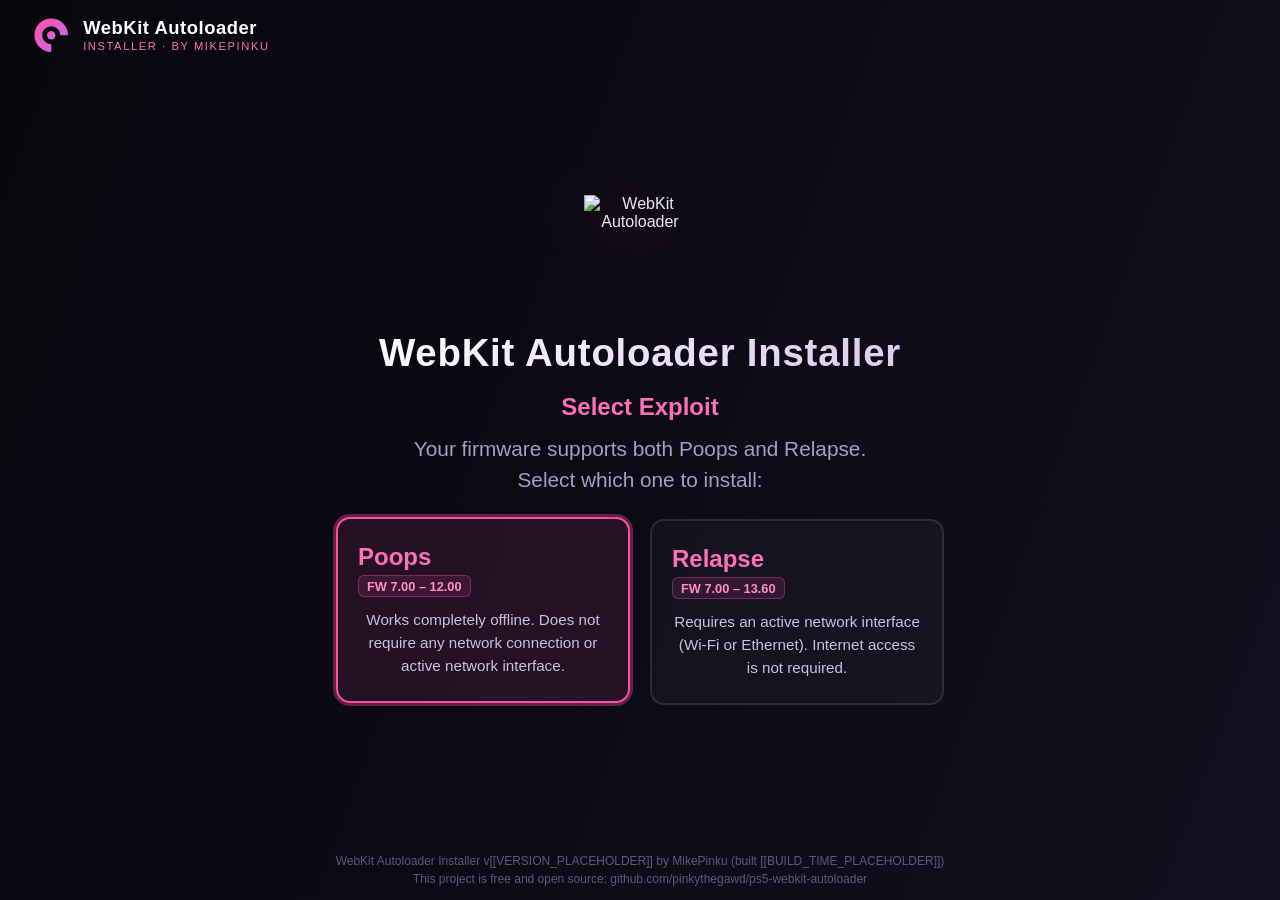
==== frontend/installer-page/index.html @ dd858a6c "WebKit Autoloader v0.7.0 by MikePinku Fork of itsPLK/ps5-webkit-autoloader restoring umtx2 support f" ====
<!doctype html>
<html lang="en" manifest="/cache.appcache">

<head>
  <meta charset="utf-8" />
  <meta name="viewport" content="width=device-width, initial-scale=1.0" />
  <title>WebKit Autoloader Installer v[[VERSION_PLACEHOLDER]] by MikePinku (built [[BUILD_TIME_PLACEHOLDER]])</title>
  <style>
    * {
      margin: 0;
      padding: 0;
      -webkit-box-sizing: border-box;
      box-sizing: border-box;
    }

    html,
    body {
      height: 100%;
    }

    body {
      font-family: -apple-system, "Helvetica Neue", Helvetica, Arial, sans-serif;
      background: #0b0a14;
      background: -webkit-linear-gradient(160deg, #14101f 0%, #0b0a14 55%, #08070e 100%);
      color: #ece7f5;
      display: -webkit-box;
      display: -webkit-flex;
      display: flex;
      -webkit-box-align: center;
      -webkit-align-items: center;
      align-items: center;
      -webkit-box-pack: center;
      -webkit-justify-content: center;
      justify-content: center;
      min-height: 100%;
      text-align: center;
    }

    #pageHeader {
      position: fixed;
      top: 0;
      left: 0;
      width: 100%;
      display: -webkit-box;
      display: -webkit-flex;
      display: flex;
      -webkit-box-align: center;
      -webkit-align-items: center;
      align-items: center;
      -webkit-box-pack: justify;
      -webkit-justify-content: space-between;
      justify-content: space-between;
      padding: 1rem 2rem;
      z-index: 30;
    }

    #brand {
      display: -webkit-box;
      display: -webkit-flex;
      display: flex;
      -webkit-box-align: center;
      -webkit-align-items: center;
      align-items: center;
      gap: 0.8rem;
    }

    #brandMark {
      width: 2.4rem;
      height: 2.4rem;
    }

    #brandName {
      font-size: 1.15rem;
      font-weight: 700;
      letter-spacing: 0.03em;
      color: #fff;
      line-height: 1.2;
      text-align: left;
    }

    #brandName small {
      display: block;
      font-size: 0.7rem;
      font-weight: 500;
      letter-spacing: 0.14em;
      text-transform: uppercase;
      color: #ff6fb5;
    }

    #chainInfo {
      font-size: 0.78rem;
      font-weight: 600;
      letter-spacing: 0.05em;
      padding: 0.34rem 0.8rem;
      border-radius: 999px;
      border: 1px solid rgba(255, 79, 163, 0.45);
      background: rgba(255, 79, 163, 0.10);
      color: #ff8cc4;
      white-space: nowrap;
    }

    #chainInfo[hidden] {
      display: none !important;
    }

    #footer {
      position: fixed;
      bottom: 12px;
      left: 50%;
      width: 92%;
      -webkit-transform: translateX(-50%);
      transform: translateX(-50%);
      font-size: 0.75rem;
      color: #5f5878;
      line-height: 1.5;
      text-align: center;
      z-index: 20;
    }

    #footer a { color: #8d84a8; text-decoration: none; }
    #footer a:hover { color: #ff8cc4; }

    main {
      max-width: 42rem;
      padding: 2rem;
      width: 100%;
    }

    .logo {
      display: inline-block;
      width: 7rem;
      height: 7rem;
      margin-bottom: 1.5rem;
      filter: drop-shadow(0 10px 30px rgba(255, 79, 163, 0.35));
    }

    h1 {
      font-size: 2.4rem;
      font-weight: 700;
      letter-spacing: 0.02em;
      margin-bottom: 0.9rem;
      background: -webkit-linear-gradient(90deg, #ffffff, #d9c9ee);
      background: linear-gradient(90deg, #ffffff, #d9c9ee);
      -webkit-background-clip: text;
      background-clip: text;
      color: #fff;
      -webkit-text-fill-color: transparent;
    }

    p {
      font-size: 1.3rem;
      line-height: 1.5;
      color: #a79ec0;
    }

    #status {
      font-size: 1.5rem;
      font-weight: 600;
      color: #ff6fb5;
      margin-bottom: 0.5rem;
    }

    #detail { white-space: pre-line; }

    #status.success { color: #4ade80; }
    #status.error { color: #ff6b6b; }

    #progress {
      position: relative;
      width: 100%;
      max-width: 30rem;
      height: 1.3rem;
      margin: 1.75rem auto 0;
      background: rgba(255, 255, 255, 0.04);
      border: 1px solid rgba(255, 79, 163, 0.25);
      border-radius: 999px;
      overflow: hidden;
    }

    #progressBar {
      position: absolute;
      top: 0;
      left: 0;
      height: 100%;
      width: 100%;
      background: #ff4fa3;
      background: -webkit-linear-gradient(90deg, #c26bff 0%, #ff4fa3 100%);
      background: linear-gradient(90deg, #c26bff 0%, #ff4fa3 100%);
      -webkit-box-shadow: 0 0 16px rgba(255, 79, 163, 0.55);
      box-shadow: 0 0 16px rgba(255, 79, 163, 0.55);
      -webkit-transform: scaleX(0);
      transform: scaleX(0);
      -webkit-transform-origin: left center;
      transform-origin: left center;
      -webkit-transition: -webkit-transform 0.3s ease-out;
      transition: transform 0.3s ease-out;
    }

    #percent {
      position: absolute;
      top: 0;
      left: 0;
      width: 100%;
      height: 100%;
      display: -webkit-box;
      display: -webkit-flex;
      display: flex;
      -webkit-box-align: center;
      -webkit-align-items: center;
      align-items: center;
      -webkit-box-pack: center;
      -webkit-justify-content: center;
      justify-content: center;
      color: #fff;
      font-size: 0.8rem;
      font-weight: 600;
      text-shadow: 0 1px 3px rgba(0, 0, 0, 0.75);
      z-index: 1;
      pointer-events: none;
    }

    #progress.success #progressBar {
      background: #2fbf71;
      background: -webkit-linear-gradient(90deg, #15803d 0%, #2fbf71 100%);
      -webkit-box-shadow: 0 0 14px rgba(47, 191, 113, 0.5);
      box-shadow: 0 0 14px rgba(47, 191, 113, 0.5);
    }
    #progress.error #progressBar {
      background: #d92b2b;
      background: -webkit-linear-gradient(90deg, #8f1d1d 0%, #d92b2b 100%);
      -webkit-box-shadow: 0 0 14px rgba(217, 43, 43, 0.5);
      box-shadow: 0 0 14px rgba(217, 43, 43, 0.5);
    }
    #progress.indeterminate #progressBar {
      -webkit-animation: cachePulse 1.2s ease-in-out infinite alternate;
      animation: cachePulse 1.2s ease-in-out infinite alternate;
    }
    @-webkit-keyframes cachePulse {
      from { opacity: 0.35; }
      to { opacity: 1; }
    }
    @keyframes cachePulse {
      from { opacity: 0.35; }
      to { opacity: 1; }
    }

    #logContainer {
      margin-top: 1rem;
      width: 100%;
      max-width: 40rem;
      height: 12rem;
      background: rgba(5, 4, 10, 0.85);
      border: 1px solid rgba(255, 79, 163, 0.22);
      border-radius: 10px;
      overflow-y: auto;
      text-align: left;
      font-family: "SFMono-Regular", Menlo, Monaco, "Cascadia Mono", monospace;
      font-size: 0.8rem;
      padding: 0.6rem;
      color: #a79ec0;
      white-space: pre-wrap;
      word-wrap: break-word;
    }
    #logContainer.error {
      color: #ff6b6b;
    }

    #cacheCorruptOverlay {
      position: fixed;
      top: 0;
      left: 0;
      width: 100%;
      height: 100%;
      background: rgba(5, 4, 10, 0.88);
      display: -webkit-box;
      display: -webkit-flex;
      display: flex;
      -webkit-box-align: center;
      -webkit-align-items: center;
      align-items: center;
      -webkit-box-pack: center;
      -webkit-justify-content: center;
      justify-content: center;
      z-index: 100;
    }

    #cacheCorruptOverlay .card {
      background: #16121f;
      border: 1px solid rgba(255, 79, 163, 0.3);
      border-radius: 14px;
      -webkit-box-shadow: 0 18px 50px rgba(0, 0, 0, 0.6);
      box-shadow: 0 18px 50px rgba(0, 0, 0, 0.6);
      max-width: 34rem;
      padding: 2rem;
      text-align: center;
    }

    #cacheCorruptOverlay h2 {
      font-size: 1.6rem;
      font-weight: 700;
      color: #ffd166;
      margin-bottom: 1rem;
    }

    #cacheCorruptOverlay p {
      font-size: 1.1rem;
      line-height: 1.6;
      color: #c9c2da;
      margin-bottom: 1.5rem;
    }

    #cacheCorruptOverlay .actions {
      display: -webkit-box;
      display: -webkit-flex;
      display: flex;
      -webkit-box-pack: center;
      -webkit-justify-content: center;
      justify-content: center;
      gap: 1rem;
    }

    #cacheCorruptOverlay .actions[hidden] {
      display: none !important;
    }

    #cacheCorruptOverlay .btn {
      font-size: 1.1rem;
      font-weight: 600;
      padding: 0.75rem 1.5rem;
      border-radius: 10px;
      border: none;
      cursor: pointer;
    }

    #cacheCorruptOverlay .btn.primary {
      background: #ff4fa3;
      background: -webkit-linear-gradient(90deg, #c26bff 0%, #ff4fa3 100%);
      background: linear-gradient(90deg, #c26bff 0%, #ff4fa3 100%);
      color: #fff;
    }

    #cacheCorruptOverlay .btn.secondary {
      background: rgba(255, 255, 255, 0.08);
      color: #ece7f5;
    }

    #choice {
      margin-top: 1.5rem;
      width: 100%;
      max-width: 38rem;
      margin-left: auto;
      margin-right: auto;
    }

    #choice[hidden] {
      display: none !important;
    }

    .choice-grid {
      display: -webkit-box;
      display: -webkit-flex;
      display: flex;
      gap: 1.25rem;
      margin-top: 1rem;
      text-align: left;
    }

    .choice-card {
      -webkit-box-flex: 1;
      -webkit-flex: 1;
      flex: 1;
      background: rgba(255, 255, 255, 0.03);
      border: 2px solid rgba(255, 255, 255, 0.10);
      border-radius: 14px;
      padding: 1.5rem 1.25rem;
      display: -webkit-box;
      display: -webkit-flex;
      display: flex;
      -webkit-box-orient: vertical;
      -webkit-box-direction: normal;
      -webkit-flex-direction: column;
      flex-direction: column;
      cursor: pointer;
      color: inherit;
      font-family: inherit;
      -webkit-transition: border-color 0.2s, -webkit-transform 0.2s, background-color 0.2s;
      transition: border-color 0.2s, transform 0.2s, background-color 0.2s;
      outline: none;
    }

    .choice-card.selected {
      border-color: rgba(255, 79, 163, 0.5);
      background-color: rgba(255, 79, 163, 0.07);
    }

    .choice-card:hover,
    .choice-card:focus {
      border-color: #ff4fa3;
      background-color: rgba(255, 79, 163, 0.10);
      -webkit-transform: translateY(-2px);
      transform: translateY(-2px);
      -webkit-box-shadow: 0 0 0 3px rgba(255, 79, 163, 0.35);
      box-shadow: 0 0 0 3px rgba(255, 79, 163, 0.35);
    }

    .choice-card:disabled {
      opacity: 0.6;
      cursor: not-allowed;
      pointer-events: none;
    }

    .choice-card .choice-title {
      font-size: 1.5rem;
      font-weight: 700;
      color: #ff6fb5;
      margin-bottom: 0.25rem;
    }

    .choice-card .choice-fw {
      display: inline-block;
      align-self: flex-start;
      font-size: 0.8rem;
      font-weight: 600;
      color: #ff8cc4;
      background: rgba(255, 79, 163, 0.12);
      border: 1px solid rgba(255, 79, 163, 0.35);
      border-radius: 6px;
      padding: 0.15rem 0.5rem;
      margin-bottom: 0.75rem;
    }

    .choice-card .choice-desc {
      font-size: 0.95rem;
      color: #c9c2da;
      line-height: 1.5;
    }

    [hidden] {
      display: none !important;
    }

    @media (max-width: 560px) {
      body { height: auto; display: block; }
      main { padding: 6.5rem 1rem 2rem; }
      .choice-grid { -webkit-flex-direction: column; flex-direction: column; }
      h1 { font-size: 1.9rem; }
      #footer {
        position: static;
        width: 100%;
        padding: 0 0.5rem 12px;
        -webkit-transform: none;
        transform: none;
      }
      #cacheCorruptOverlay .card { margin: 1rem; }
      #pageHeader { padding: 0.8rem 1rem; }
    }
  </style>

</head>

<body>
  <header id="pageHeader">
    <div id="brand">
      <svg id="brandMark" viewBox="0 0 64 64" aria-hidden="true">
        <defs>
          <linearGradient id="pkg" x1="0" y1="0" x2="1" y2="1">
            <stop offset="0" stop-color="#ff4fa3" />
            <stop offset="1" stop-color="#c26bff" />
          </linearGradient>
        </defs>
        <path fill="url(#pkg)" d="M32 4a28 28 0 1 0 0 56V47a15 15 0 1 1 0-30c8 0 15 6 15 15h13C60 16.3 47.7 4 32 4z" />
        <circle cx="32" cy="32" r="7" fill="url(#pkg)" />
      </svg>
      <div id="brandName">WebKit Autoloader<small>Installer &middot; by MikePinku</small></div>
    </div>
    <div id="chainInfo" hidden></div>
  </header>

  <main>
    <img class="logo" src="/logo.svg" alt="WebKit Autoloader" />
    <h1>WebKit Autoloader Installer</h1>
    <p id="status">Caching content...</p>
    <p id="detail">Please wait a moment. Do not close this page yet!</p>

    <div id="choice" hidden>
      <div class="choice-grid">
        <button type="button" class="choice-card" id="poops">
          <div class="choice-title">Poops</div>
          <div class="choice-fw">FW 7.00 &ndash; 12.00</div>
          <div class="choice-desc">Works completely offline. Does not require any network connection or active network interface.</div>
        </button>
        <button type="button" class="choice-card" id="relapse">
          <div class="choice-title">Relapse</div>
          <div class="choice-fw">FW 7.00 &ndash; 13.60</div>
          <div class="choice-desc">Requires an active network interface (Wi-Fi or Ethernet). Internet access is not required.</div>
        </button>
      </div>
    </div>

    <div id="progress" role="progressbar" aria-label="Cache download" aria-valuemin="0" aria-valuemax="100" aria-valuenow="0">
      <div id="progressBar"></div>
      <div id="percent">0%</div>
    </div>
    <div id="logContainer" hidden></div>

  </main>

  <footer id="footer">WebKit Autoloader Installer v[[VERSION_PLACEHOLDER]] by MikePinku (built [[BUILD_TIME_PLACEHOLDER]])<br />This project is free and open source: github.com/pinkythegawd/ps5-webkit-autoloader</footer>

  <div id="cacheCorruptOverlay" role="dialog" aria-modal="true" aria-labelledby="repairTitle" aria-describedby="repairMessage" hidden>
    <div class="card">
      <h2 id="repairTitle">WebKit cache appears corrupted</h2>
      <p id="repairMessage">Clearing WebKit browser data may fix the issue. This removes AppCache, cookies, and local storage for the current user.</p>
      <div class="actions">
        <button type="button" id="repair" class="btn primary" hidden>Clear WebKit Data &amp; Retry</button>
        <button type="button" id="cancelRepair" class="btn secondary">Cancel</button>
      </div>
    </div>
  </div>

<script>
(function () {
  'use strict';
  var status = document.getElementById('status');
  var repair = document.getElementById('repair');
  var cache = window.applicationCache;
  var installing = false;
  var failed = false;
  var downloading = false;
  var version = '[[VERSION_PLACEHOLDER]]';
  var progress = document.getElementById('progress');
  var percent = document.getElementById('percent');
  var choice = document.getElementById('choice');
  var cacheReady = false;
  var detail = document.getElementById('detail');
  var progressBar = document.getElementById('progressBar');
  var logContainer = document.getElementById('logContainer');
  var repairOverlay = document.getElementById('cacheCorruptOverlay');
  var chainInfo = document.getElementById('chainInfo');
  var logPos = 0;
  var logXhr = null;
  var logsStopped = false;

  var CHAIN_LABELS = { umtx2: 'umtx2', poops: 'Poops', relapse: 'Relapse' };

  function setChainInfo(chain) {
    if (!chainInfo) return;
    if (!chain || !CHAIN_LABELS[chain]) {
      chainInfo.hidden = true;
      return;
    }
    chainInfo.textContent = 'Chain: ' + CHAIN_LABELS[chain];
    chainInfo.hidden = false;
  }

  function setProgress(value) {
    progress.className = '';
    progress.setAttribute('aria-valuenow', value);
    progressBar.style.webkitTransform = 'scaleX(' + value / 100 + ')';
    progressBar.style.transform = 'scaleX(' + value / 100 + ')';
    percent.textContent = value + '%';
  }

  function appendLog(message) {
    logContainer.hidden = false;
    logContainer.textContent += message;
    logContainer.scrollTop = logContainer.scrollHeight;
  }

  function stopLogs() {
    logsStopped = true;
    if (logXhr) logXhr.abort();
  }

  function pollLogs() {
    if (logsStopped) return;
    logXhr = new XMLHttpRequest();
    logXhr.open('GET', '/logs?pos=' + logPos, true);
    logXhr.timeout = 5000;
    logXhr.onload = function () {
      if (logsStopped) return;
      if (logXhr.status === 200) {
        if (logXhr.responseText) appendLog(logXhr.responseText);
        var nextPos = parseInt(logXhr.getResponseHeader('X-Log-Pos'), 10);
        if (!isNaN(nextPos)) logPos = nextPos;
      }
      setTimeout(pollLogs, logXhr.status === 200 ? 100 : 1000);
    };
    logXhr.onerror = logXhr.ontimeout = function () {
      if (!logsStopped) setTimeout(pollLogs, 1000);
    };
    logXhr.send();
  }

  document.getElementById('cancelRepair').onclick = function () {
    repairOverlay.hidden = true;
  };

  // Two keys, on this origin, which the homescreen app shares:
  //   wkal_exploit  the chain of the last install that actually completed. The
  //                 pointer reads this, so a new choice never clears it.
  //   wkal_pending  the chain being installed right now, discarded if the
  //                 install does not finish.
  // All chain pages are cached either way, so changing either costs nothing and
  // invalidates nothing.
  function readKey(key) {
    try { return window.localStorage.getItem(key); } catch (error) { return null; }
  }
  function writeKey(key, value) {
    try {
      if (value === null) window.localStorage.removeItem(key);
      else window.localStorage.setItem(key, value);
    } catch (error) { }
  }
  function valid(chain) { return chain === 'umtx2' || chain === 'poops' || chain === 'relapse'; }

  var installed = readKey('wkal_exploit');
  if (!valid(installed)) installed = null;
  var picked = readKey('wkal_pending');
  if (!valid(picked)) picked = null;

  var match = /PlayStation 5\/(\d+\.\d+)/.exec(navigator.userAgent);
  var fw = match ? parseFloat(match[1]) : 0;
  var hasUmtx2 = fw >= 1 && fw <= 5.5;
  var hasPoops = fw >= 7 && fw <= 12;
  var hasRelapse = fw >= 7 && fw <= 13.60 && fw !== 9.05 && fw !== 11.40;

  var params = new URLSearchParams(location.search);
  var asked = params.get('exploit');
  if (valid(asked)) {
    // This is the reload that follows a choice. The server only serves the
    // manifest attribute when the request carries a supported one, so reaching
    // here means caching can start. Record the intent as pending; it only becomes
    // the installed chain once /install succeeds.
    picked = asked;
    writeKey('wkal_pending', asked);
  }

  // A chain this firmware cannot run is not a usable choice.
  if (picked === 'umtx2' && !hasUmtx2) picked = null;
  if (picked === 'poops' && !hasPoops) picked = null;
  if (picked === 'relapse' && !hasRelapse) picked = null;
  if (installed === 'umtx2' && !hasUmtx2) installed = null;
  if (installed === 'poops' && !hasPoops) installed = null;
  if (installed === 'relapse' && !hasRelapse) installed = null;

  var unsupported = !!match && !hasUmtx2 && !hasPoops && !hasRelapse;
  // Firmware with only one usable chain needs no question: the server serves
  // this page with its manifest attribute straight away, so record the intent.
  if (!unsupported && !picked) {
    var single = hasUmtx2 && !hasPoops && !hasRelapse ? 'umtx2'
      : hasPoops && !hasRelapse ? 'poops'
      : hasRelapse && !hasPoops ? 'relapse' : null;
    if (single) {
      picked = single;
      writeKey('wkal_pending', single);
    }
  }
  // Ask whenever the firmware supports both modern chains and this request
  // carries no choice. The server withholds the manifest attribute in that
  // state, so nothing downloads while the buttons are up.
  var dualSupported = (hasPoops && hasRelapse) || !match;
  var needsChoice = !unsupported && dualSupported && !asked;

  function showChoice(message) {
    status.textContent = 'Select Exploit';
    detail.textContent = (match ? 'Firmware ' + match[1] : 'Your firmware') +
      ' supports both Poops and Relapse.\n' + message;
    choice.hidden = false;
    setChainInfo(installed);
    if (installed) document.getElementById(installed).className += ' selected';
  }

  function choose(chain) {
    document.getElementById('poops').disabled = true;
    document.getElementById('relapse').disabled = true;
    // Recorded as pending on this origin, which the homescreen app shares, so
    // the intent survives the reboot. It becomes the installed chain only once
    // /install succeeds. Then reload with the choice in the query string: the
    // server serves the entry page without its manifest attribute until a
    // supported choice is present, so this reload is what starts the cache.
    writeKey('wkal_pending', chain);
    picked = chain;
    status.textContent = 'Selected ' + (CHAIN_LABELS[chain] || chain) + '...';
    detail.textContent = 'Preparing cache download...';
    setChainInfo(chain);
    params.set('exploit', chain);
    location.replace(location.pathname + '?' + params.toString());
  }
  document.getElementById('poops').onclick = function () { choose('poops'); };
  document.getElementById('relapse').onclick = function () { choose('relapse'); };

  // offerRepair defaults to true; pass false to report a failure without
  // pointing at clearing WebKit data, which is the wrong remedy for anything
  // that is not a genuine half-downloaded cache.
  function fail(message, offerRepair) {
    failed = true;
    stopLogs();
    status.textContent = message;
    status.className = 'error';
    detail.textContent = '';
    progress.className = 'error';
    logContainer.className = 'error';
    repair.hidden = offerRepair === false;
    repairOverlay.hidden = repair.hidden;
    if (!repair.hidden) repair.focus();
  }

  function install() {
    if (failed || cacheReady) return;
    cacheReady = true;
    setProgress(100);
    maybeInstall();
  }

  // Caching and the choice can finish in either order; both are needed.
  function maybeInstall() {
    if (!cacheReady || failed || installing) return;
    if (!picked) return;
    installing = true;
    status.textContent = 'Installing homescreen shortcut...';
    detail.textContent = 'The offline cache is ready. Keep this page open.';
    setChainInfo(picked);
    // Check the active cache before creating its homescreen shortcut.
    fetch('/app/' + version + '/__complete__')
      .then(function (response) { return response.text(); })
      .then(function (marker) {
        if (marker.trim() !== version) throw new Error('Cache incomplete. Run the installer again.');
        return fetch('/install');
      })
      .then(function (response) {
        if (!response.ok) throw new Error('Install failed. Run the installer again.');
        // Only now is this the installed chain. Until this point the previous
        // install is still intact and still usable, which is why the choice was
        // never cleared on the way in.
        writeKey('wkal_exploit', picked);
        writeKey('wkal_pending', null);
        stopLogs();
        status.textContent = 'Installed successfully';
        status.className = 'success';
        progress.className = 'success';
        detail.textContent = 'Reboot, then open WebKit Autoloader from the homescreen. You can close this page.';
      })
      .catch(function (error) { fail(error.message); });
  }

  repair.onclick = function () {
    if (!confirm('Clear WebKit browser data and retry the installation?')) return;
    stopLogs();
    repair.disabled = true;
    status.textContent = 'Clearing WebKit data...';
    document.getElementById('repairMessage').textContent = status.textContent;
    fetch('/clear-webkit-data').then(function (response) {
      if (!response.ok) throw new Error('Could not clear WebKit data. Run the installer again.');
      status.textContent = 'WebKit data cleared. The installer will reopen this page.';
      document.getElementById('repairMessage').textContent = status.textContent;
    }).catch(function (error) {
      status.textContent = error.message;
      document.getElementById('repairMessage').textContent = error.message;
      repair.disabled = false;
    });
  };

  if (unsupported) {
    status.textContent = 'Unsupported firmware ' + match[1];
    status.className = 'error';
    detail.textContent = 'Supported: 1.00\u20135.50 via umtx2, 7.00\u201312.00 via Poops, 7.00\u201313.60 via Relapse (except 9.05 and 11.40).';
    progress.hidden = true;
    percent.hidden = true;
    fetch('/exit').catch(function () { });
    return;
  }
  if (needsChoice) {
    // Nothing is downloading behind this prompt: the server withholds the
    // manifest attribute until a choice comes back in the query string.
    showChoice(installed
      ? 'Choose an exploit. Currently installed: ' + installed + '.'
      : 'Select which one to install:');
    progress.hidden = true;
    percent.hidden = true;
    document.getElementById(installed || 'poops').focus();
    return;
  }
  setChainInfo(picked);

  if (!cache) {
    status.textContent = 'This browser does not support offline AppCache.';
    detail.textContent = '';
    progress.hidden = true;
    return;
  }
  pollLogs();
  cache.addEventListener('downloading', function () {
    downloading = true;
    appendLog('[AppCache] Downloading offline content...\n');
  });
  cache.addEventListener('progress', function (event) {
    if (failed || cacheReady) return;
    if (event.total > 0) {
      var value = Math.min(99, Math.round(event.loaded * 100 / event.total));
      setProgress(value);
    } else {
      progress.removeAttribute('aria-valuenow');
      progress.className = 'indeterminate';
      progressBar.style.webkitTransform = 'scaleX(1)';
      progressBar.style.transform = 'scaleX(1)';
      percent.textContent = 'Downloading...';
    }
  });
  cache.addEventListener('cached', function () { downloading = false; install(); });
  cache.addEventListener('noupdate', function () { downloading = false; install(); });
  cache.addEventListener('updateready', function () {
    // Once the cache is ready or the install has started, a late event is just
    // in-flight noise and must not overwrite the success message.
    if (installing || failed || cacheReady) return;
    downloading = false;
    // swapCache() throws InvalidStateError unless the cache is genuinely
    // UPDATEREADY, which is not the case when an update finished having replaced
    // nothing. Never fatal: install() re-reads the __complete__ marker, so an
    // unswapped cache is still validated before the shortcut is created.
    if (cache.status === cache.UPDATEREADY) {
      try { cache.swapCache(); } catch (error) { /* already the active cache */ }
    }
    install();
  });
  cache.addEventListener('error', function () {
    if (failed || cacheReady || installing) return;
    // An error mid-download means a half-written cache, which clearing WebKit
    // data can fix. An error during the manifest check does not.
    if (downloading) fail('Cache download failed. Run the installer again or clear WebKit data.');
    else fail('The offline cache could not be checked. Run the installer again.', false);
  });
  cache.addEventListener('obsolete', function () {
    if (failed || cacheReady || installing) return;
    status.textContent = 'The cached manifest was superseded. Re-run the installer to finish.';
  });
  setTimeout(function () {
    if (!cacheReady && !failed) {
      status.textContent = 'Caching is taking unusually long';
      detail.textContent = 'Keep this page open or run the installer again.';
    }
  }, 120000);
})();
</script>
</body>
</html>
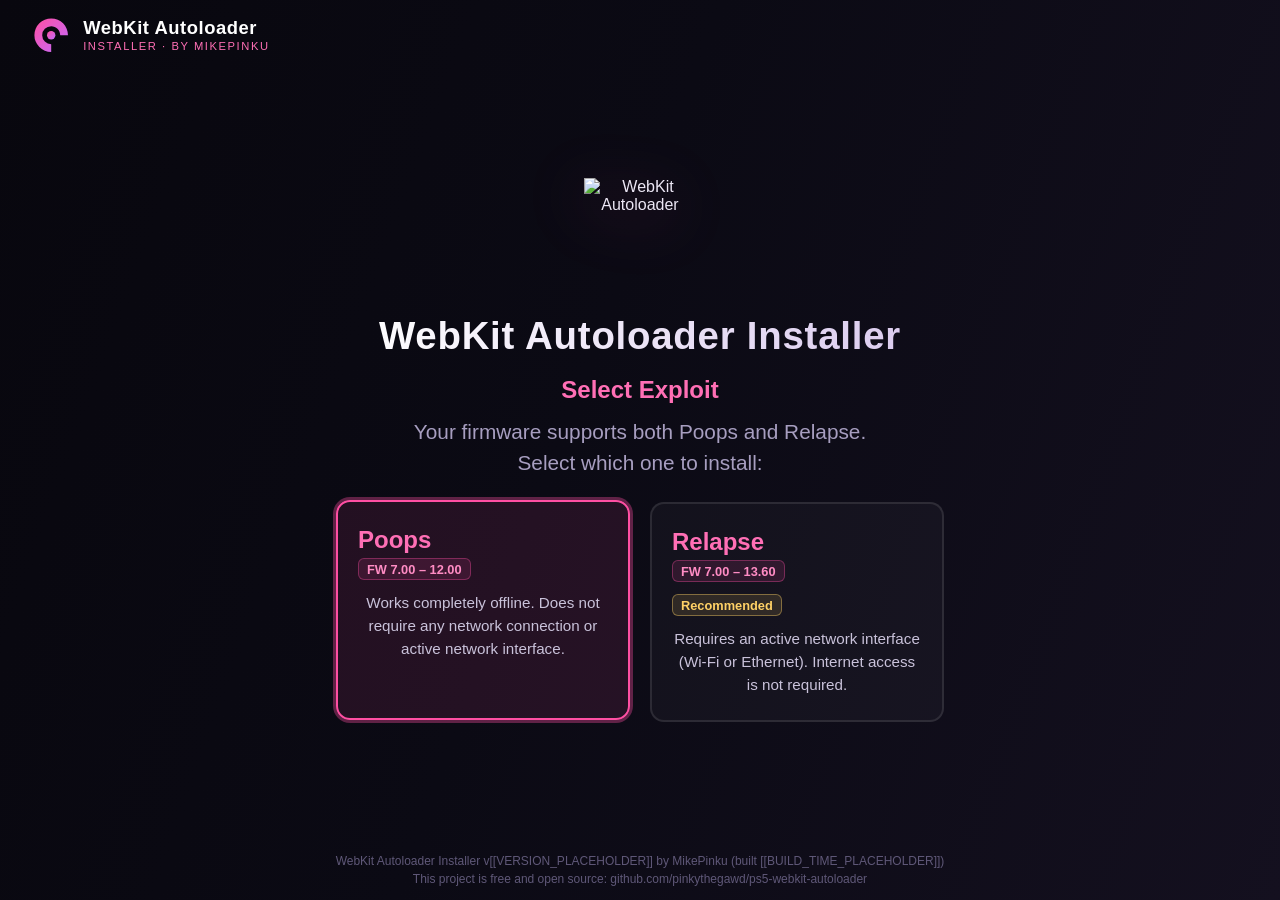
==== commit 1ae33613: "Add boot-wait chip, recommended-chain badge and log-string contract test The chain pages gain a "Boo" ====
--- a/frontend/installer-page/index.html
+++ b/frontend/installer-page/index.html
@@ -1,846 +1,870 @@
-<!doctype html>
-<html lang="en" manifest="/cache.appcache">
-
-<head>
-  <meta charset="utf-8" />
-  <meta name="viewport" content="width=device-width, initial-scale=1.0" />
-  <title>WebKit Autoloader Installer v[[VERSION_PLACEHOLDER]] by MikePinku (built [[BUILD_TIME_PLACEHOLDER]])</title>
-  <style>
-    * {
-      margin: 0;
-      padding: 0;
-      -webkit-box-sizing: border-box;
-      box-sizing: border-box;
-    }
-
-    html,
-    body {
-      height: 100%;
-    }
-
-    body {
-      font-family: -apple-system, "Helvetica Neue", Helvetica, Arial, sans-serif;
-      background: #0b0a14;
-      background: -webkit-linear-gradient(160deg, #14101f 0%, #0b0a14 55%, #08070e 100%);
-      color: #ece7f5;
-      display: -webkit-box;
-      display: -webkit-flex;
-      display: flex;
-      -webkit-box-align: center;
-      -webkit-align-items: center;
-      align-items: center;
-      -webkit-box-pack: center;
-      -webkit-justify-content: center;
-      justify-content: center;
-      min-height: 100%;
-      text-align: center;
-    }
-
-    #pageHeader {
-      position: fixed;
-      top: 0;
-      left: 0;
-      width: 100%;
-      display: -webkit-box;
-      display: -webkit-flex;
-      display: flex;
-      -webkit-box-align: center;
-      -webkit-align-items: center;
-      align-items: center;
-      -webkit-box-pack: justify;
-      -webkit-justify-content: space-between;
-      justify-content: space-between;
-      padding: 1rem 2rem;
-      z-index: 30;
-    }
-
-    #brand {
-      display: -webkit-box;
-      display: -webkit-flex;
-      display: flex;
-      -webkit-box-align: center;
-      -webkit-align-items: center;
-      align-items: center;
-      gap: 0.8rem;
-    }
-
-    #brandMark {
-      width: 2.4rem;
-      height: 2.4rem;
-    }
-
-    #brandName {
-      font-size: 1.15rem;
-      font-weight: 700;
-      letter-spacing: 0.03em;
-      color: #fff;
-      line-height: 1.2;
-      text-align: left;
-    }
-
-    #brandName small {
-      display: block;
-      font-size: 0.7rem;
-      font-weight: 500;
-      letter-spacing: 0.14em;
-      text-transform: uppercase;
-      color: #ff6fb5;
-    }
-
-    #chainInfo {
-      font-size: 0.78rem;
-      font-weight: 600;
-      letter-spacing: 0.05em;
-      padding: 0.34rem 0.8rem;
-      border-radius: 999px;
-      border: 1px solid rgba(255, 79, 163, 0.45);
-      background: rgba(255, 79, 163, 0.10);
-      color: #ff8cc4;
-      white-space: nowrap;
-    }
-
-    #chainInfo[hidden] {
-      display: none !important;
-    }
-
-    #footer {
-      position: fixed;
-      bottom: 12px;
-      left: 50%;
-      width: 92%;
-      -webkit-transform: translateX(-50%);
-      transform: translateX(-50%);
-      font-size: 0.75rem;
-      color: #5f5878;
-      line-height: 1.5;
-      text-align: center;
-      z-index: 20;
-    }
-
-    #footer a { color: #8d84a8; text-decoration: none; }
-    #footer a:hover { color: #ff8cc4; }
-
-    main {
-      max-width: 42rem;
-      padding: 2rem;
-      width: 100%;
-    }
-
-    .logo {
-      display: inline-block;
-      width: 7rem;
-      height: 7rem;
-      margin-bottom: 1.5rem;
-      filter: drop-shadow(0 10px 30px rgba(255, 79, 163, 0.35));
-    }
-
-    h1 {
-      font-size: 2.4rem;
-      font-weight: 700;
-      letter-spacing: 0.02em;
-      margin-bottom: 0.9rem;
-      background: -webkit-linear-gradient(90deg, #ffffff, #d9c9ee);
-      background: linear-gradient(90deg, #ffffff, #d9c9ee);
-      -webkit-background-clip: text;
-      background-clip: text;
-      color: #fff;
-      -webkit-text-fill-color: transparent;
-    }
-
-    p {
-      font-size: 1.3rem;
-      line-height: 1.5;
-      color: #a79ec0;
-    }
-
-    #status {
-      font-size: 1.5rem;
-      font-weight: 600;
-      color: #ff6fb5;
-      margin-bottom: 0.5rem;
-    }
-
-    #detail { white-space: pre-line; }
-
-    #status.success { color: #4ade80; }
-    #status.error { color: #ff6b6b; }
-
-    #progress {
-      position: relative;
-      width: 100%;
-      max-width: 30rem;
-      height: 1.3rem;
-      margin: 1.75rem auto 0;
-      background: rgba(255, 255, 255, 0.04);
-      border: 1px solid rgba(255, 79, 163, 0.25);
-      border-radius: 999px;
-      overflow: hidden;
-    }
-
-    #progressBar {
-      position: absolute;
-      top: 0;
-      left: 0;
-      height: 100%;
-      width: 100%;
-      background: #ff4fa3;
-      background: -webkit-linear-gradient(90deg, #c26bff 0%, #ff4fa3 100%);
-      background: linear-gradient(90deg, #c26bff 0%, #ff4fa3 100%);
-      -webkit-box-shadow: 0 0 16px rgba(255, 79, 163, 0.55);
-      box-shadow: 0 0 16px rgba(255, 79, 163, 0.55);
-      -webkit-transform: scaleX(0);
-      transform: scaleX(0);
-      -webkit-transform-origin: left center;
-      transform-origin: left center;
-      -webkit-transition: -webkit-transform 0.3s ease-out;
-      transition: transform 0.3s ease-out;
-    }
-
-    #percent {
-      position: absolute;
-      top: 0;
-      left: 0;
-      width: 100%;
-      height: 100%;
-      display: -webkit-box;
-      display: -webkit-flex;
-      display: flex;
-      -webkit-box-align: center;
-      -webkit-align-items: center;
-      align-items: center;
-      -webkit-box-pack: center;
-      -webkit-justify-content: center;
-      justify-content: center;
-      color: #fff;
-      font-size: 0.8rem;
-      font-weight: 600;
-      text-shadow: 0 1px 3px rgba(0, 0, 0, 0.75);
-      z-index: 1;
-      pointer-events: none;
-    }
-
-    #progress.success #progressBar {
-      background: #2fbf71;
-      background: -webkit-linear-gradient(90deg, #15803d 0%, #2fbf71 100%);
-      -webkit-box-shadow: 0 0 14px rgba(47, 191, 113, 0.5);
-      box-shadow: 0 0 14px rgba(47, 191, 113, 0.5);
-    }
-    #progress.error #progressBar {
-      background: #d92b2b;
-      background: -webkit-linear-gradient(90deg, #8f1d1d 0%, #d92b2b 100%);
-      -webkit-box-shadow: 0 0 14px rgba(217, 43, 43, 0.5);
-      box-shadow: 0 0 14px rgba(217, 43, 43, 0.5);
-    }
-    #progress.indeterminate #progressBar {
-      -webkit-animation: cachePulse 1.2s ease-in-out infinite alternate;
-      animation: cachePulse 1.2s ease-in-out infinite alternate;
-    }
-    @-webkit-keyframes cachePulse {
-      from { opacity: 0.35; }
-      to { opacity: 1; }
-    }
-    @keyframes cachePulse {
-      from { opacity: 0.35; }
-      to { opacity: 1; }
-    }
-
-    #logContainer {
-      margin-top: 1rem;
-      width: 100%;
-      max-width: 40rem;
-      height: 12rem;
-      background: rgba(5, 4, 10, 0.85);
-      border: 1px solid rgba(255, 79, 163, 0.22);
-      border-radius: 10px;
-      overflow-y: auto;
-      text-align: left;
-      font-family: "SFMono-Regular", Menlo, Monaco, "Cascadia Mono", monospace;
-      font-size: 0.8rem;
-      padding: 0.6rem;
-      color: #a79ec0;
-      white-space: pre-wrap;
-      word-wrap: break-word;
-    }
-    #logContainer.error {
-      color: #ff6b6b;
-    }
-
-    #cacheCorruptOverlay {
-      position: fixed;
-      top: 0;
-      left: 0;
-      width: 100%;
-      height: 100%;
-      background: rgba(5, 4, 10, 0.88);
-      display: -webkit-box;
-      display: -webkit-flex;
-      display: flex;
-      -webkit-box-align: center;
-      -webkit-align-items: center;
-      align-items: center;
-      -webkit-box-pack: center;
-      -webkit-justify-content: center;
-      justify-content: center;
-      z-index: 100;
-    }
-
-    #cacheCorruptOverlay .card {
-      background: #16121f;
-      border: 1px solid rgba(255, 79, 163, 0.3);
-      border-radius: 14px;
-      -webkit-box-shadow: 0 18px 50px rgba(0, 0, 0, 0.6);
-      box-shadow: 0 18px 50px rgba(0, 0, 0, 0.6);
-      max-width: 34rem;
-      padding: 2rem;
-      text-align: center;
-    }
-
-    #cacheCorruptOverlay h2 {
-      font-size: 1.6rem;
-      font-weight: 700;
-      color: #ffd166;
-      margin-bottom: 1rem;
-    }
-
-    #cacheCorruptOverlay p {
-      font-size: 1.1rem;
-      line-height: 1.6;
-      color: #c9c2da;
-      margin-bottom: 1.5rem;
-    }
-
-    #cacheCorruptOverlay .actions {
-      display: -webkit-box;
-      display: -webkit-flex;
-      display: flex;
-      -webkit-box-pack: center;
-      -webkit-justify-content: center;
-      justify-content: center;
-      gap: 1rem;
-    }
-
-    #cacheCorruptOverlay .actions[hidden] {
-      display: none !important;
-    }
-
-    #cacheCorruptOverlay .btn {
-      font-size: 1.1rem;
-      font-weight: 600;
-      padding: 0.75rem 1.5rem;
-      border-radius: 10px;
-      border: none;
-      cursor: pointer;
-    }
-
-    #cacheCorruptOverlay .btn.primary {
-      background: #ff4fa3;
-      background: -webkit-linear-gradient(90deg, #c26bff 0%, #ff4fa3 100%);
-      background: linear-gradient(90deg, #c26bff 0%, #ff4fa3 100%);
-      color: #fff;
-    }
-
-    #cacheCorruptOverlay .btn.secondary {
-      background: rgba(255, 255, 255, 0.08);
-      color: #ece7f5;
-    }
-
-    #choice {
-      margin-top: 1.5rem;
-      width: 100%;
-      max-width: 38rem;
-      margin-left: auto;
-      margin-right: auto;
-    }
-
-    #choice[hidden] {
-      display: none !important;
-    }
-
-    .choice-grid {
-      display: -webkit-box;
-      display: -webkit-flex;
-      display: flex;
-      gap: 1.25rem;
-      margin-top: 1rem;
-      text-align: left;
-    }
-
-    .choice-card {
-      -webkit-box-flex: 1;
-      -webkit-flex: 1;
-      flex: 1;
-      background: rgba(255, 255, 255, 0.03);
-      border: 2px solid rgba(255, 255, 255, 0.10);
-      border-radius: 14px;
-      padding: 1.5rem 1.25rem;
-      display: -webkit-box;
-      display: -webkit-flex;
-      display: flex;
-      -webkit-box-orient: vertical;
-      -webkit-box-direction: normal;
-      -webkit-flex-direction: column;
-      flex-direction: column;
-      cursor: pointer;
-      color: inherit;
-      font-family: inherit;
-      -webkit-transition: border-color 0.2s, -webkit-transform 0.2s, background-color 0.2s;
-      transition: border-color 0.2s, transform 0.2s, background-color 0.2s;
-      outline: none;
-    }
-
-    .choice-card.selected {
-      border-color: rgba(255, 79, 163, 0.5);
-      background-color: rgba(255, 79, 163, 0.07);
-    }
-
-    .choice-card:hover,
-    .choice-card:focus {
-      border-color: #ff4fa3;
-      background-color: rgba(255, 79, 163, 0.10);
-      -webkit-transform: translateY(-2px);
-      transform: translateY(-2px);
-      -webkit-box-shadow: 0 0 0 3px rgba(255, 79, 163, 0.35);
-      box-shadow: 0 0 0 3px rgba(255, 79, 163, 0.35);
-    }
-
-    .choice-card:disabled {
-      opacity: 0.6;
-      cursor: not-allowed;
-      pointer-events: none;
-    }
-
-    .choice-card .choice-title {
-      font-size: 1.5rem;
-      font-weight: 700;
-      color: #ff6fb5;
-      margin-bottom: 0.25rem;
-    }
-
-    .choice-card .choice-fw {
-      display: inline-block;
-      align-self: flex-start;
-      font-size: 0.8rem;
-      font-weight: 600;
-      color: #ff8cc4;
-      background: rgba(255, 79, 163, 0.12);
-      border: 1px solid rgba(255, 79, 163, 0.35);
-      border-radius: 6px;
-      padding: 0.15rem 0.5rem;
-      margin-bottom: 0.75rem;
-    }
-
-    .choice-card .choice-desc {
-      font-size: 0.95rem;
-      color: #c9c2da;
-      line-height: 1.5;
-    }
-
-    [hidden] {
-      display: none !important;
-    }
-
-    @media (max-width: 560px) {
-      body { height: auto; display: block; }
-      main { padding: 6.5rem 1rem 2rem; }
-      .choice-grid { -webkit-flex-direction: column; flex-direction: column; }
-      h1 { font-size: 1.9rem; }
-      #footer {
-        position: static;
-        width: 100%;
-        padding: 0 0.5rem 12px;
-        -webkit-transform: none;
-        transform: none;
-      }
-      #cacheCorruptOverlay .card { margin: 1rem; }
-      #pageHeader { padding: 0.8rem 1rem; }
-    }
-  </style>
-
-</head>
-
-<body>
-  <header id="pageHeader">
-    <div id="brand">
-      <svg id="brandMark" viewBox="0 0 64 64" aria-hidden="true">
-        <defs>
-          <linearGradient id="pkg" x1="0" y1="0" x2="1" y2="1">
-            <stop offset="0" stop-color="#ff4fa3" />
-            <stop offset="1" stop-color="#c26bff" />
-          </linearGradient>
-        </defs>
-        <path fill="url(#pkg)" d="M32 4a28 28 0 1 0 0 56V47a15 15 0 1 1 0-30c8 0 15 6 15 15h13C60 16.3 47.7 4 32 4z" />
-        <circle cx="32" cy="32" r="7" fill="url(#pkg)" />
-      </svg>
-      <div id="brandName">WebKit Autoloader<small>Installer &middot; by MikePinku</small></div>
-    </div>
-    <div id="chainInfo" hidden></div>
-  </header>
-
-  <main>
-    <img class="logo" src="/logo.svg" alt="WebKit Autoloader" />
-    <h1>WebKit Autoloader Installer</h1>
-    <p id="status">Caching content...</p>
-    <p id="detail">Please wait a moment. Do not close this page yet!</p>
-
-    <div id="choice" hidden>
-      <div class="choice-grid">
-        <button type="button" class="choice-card" id="poops">
-          <div class="choice-title">Poops</div>
-          <div class="choice-fw">FW 7.00 &ndash; 12.00</div>
-          <div class="choice-desc">Works completely offline. Does not require any network connection or active network interface.</div>
-        </button>
-        <button type="button" class="choice-card" id="relapse">
-          <div class="choice-title">Relapse</div>
-          <div class="choice-fw">FW 7.00 &ndash; 13.60</div>
-          <div class="choice-desc">Requires an active network interface (Wi-Fi or Ethernet). Internet access is not required.</div>
-        </button>
-      </div>
-    </div>
-
-    <div id="progress" role="progressbar" aria-label="Cache download" aria-valuemin="0" aria-valuemax="100" aria-valuenow="0">
-      <div id="progressBar"></div>
-      <div id="percent">0%</div>
-    </div>
-    <div id="logContainer" hidden></div>
-
-  </main>
-
-  <footer id="footer">WebKit Autoloader Installer v[[VERSION_PLACEHOLDER]] by MikePinku (built [[BUILD_TIME_PLACEHOLDER]])<br />This project is free and open source: github.com/pinkythegawd/ps5-webkit-autoloader</footer>
-
-  <div id="cacheCorruptOverlay" role="dialog" aria-modal="true" aria-labelledby="repairTitle" aria-describedby="repairMessage" hidden>
-    <div class="card">
-      <h2 id="repairTitle">WebKit cache appears corrupted</h2>
-      <p id="repairMessage">Clearing WebKit browser data may fix the issue. This removes AppCache, cookies, and local storage for the current user.</p>
-      <div class="actions">
-        <button type="button" id="repair" class="btn primary" hidden>Clear WebKit Data &amp; Retry</button>
-        <button type="button" id="cancelRepair" class="btn secondary">Cancel</button>
-      </div>
-    </div>
-  </div>
-
-<script>
-(function () {
-  'use strict';
-  var status = document.getElementById('status');
-  var repair = document.getElementById('repair');
-  var cache = window.applicationCache;
-  var installing = false;
-  var failed = false;
-  var downloading = false;
-  var version = '[[VERSION_PLACEHOLDER]]';
-  var progress = document.getElementById('progress');
-  var percent = document.getElementById('percent');
-  var choice = document.getElementById('choice');
-  var cacheReady = false;
-  var detail = document.getElementById('detail');
-  var progressBar = document.getElementById('progressBar');
-  var logContainer = document.getElementById('logContainer');
-  var repairOverlay = document.getElementById('cacheCorruptOverlay');
-  var chainInfo = document.getElementById('chainInfo');
-  var logPos = 0;
-  var logXhr = null;
-  var logsStopped = false;
-
-  var CHAIN_LABELS = { umtx2: 'umtx2', poops: 'Poops', relapse: 'Relapse' };
-
-  function setChainInfo(chain) {
-    if (!chainInfo) return;
-    if (!chain || !CHAIN_LABELS[chain]) {
-      chainInfo.hidden = true;
-      return;
-    }
-    chainInfo.textContent = 'Chain: ' + CHAIN_LABELS[chain];
-    chainInfo.hidden = false;
-  }
-
-  function setProgress(value) {
-    progress.className = '';
-    progress.setAttribute('aria-valuenow', value);
-    progressBar.style.webkitTransform = 'scaleX(' + value / 100 + ')';
-    progressBar.style.transform = 'scaleX(' + value / 100 + ')';
-    percent.textContent = value + '%';
-  }
-
-  function appendLog(message) {
-    logContainer.hidden = false;
-    logContainer.textContent += message;
-    logContainer.scrollTop = logContainer.scrollHeight;
-  }
-
-  function stopLogs() {
-    logsStopped = true;
-    if (logXhr) logXhr.abort();
-  }
-
-  function pollLogs() {
-    if (logsStopped) return;
-    logXhr = new XMLHttpRequest();
-    logXhr.open('GET', '/logs?pos=' + logPos, true);
-    logXhr.timeout = 5000;
-    logXhr.onload = function () {
-      if (logsStopped) return;
-      if (logXhr.status === 200) {
-        if (logXhr.responseText) appendLog(logXhr.responseText);
-        var nextPos = parseInt(logXhr.getResponseHeader('X-Log-Pos'), 10);
-        if (!isNaN(nextPos)) logPos = nextPos;
-      }
-      setTimeout(pollLogs, logXhr.status === 200 ? 100 : 1000);
-    };
-    logXhr.onerror = logXhr.ontimeout = function () {
-      if (!logsStopped) setTimeout(pollLogs, 1000);
-    };
-    logXhr.send();
-  }
-
-  document.getElementById('cancelRepair').onclick = function () {
-    repairOverlay.hidden = true;
-  };
-
-  // Two keys, on this origin, which the homescreen app shares:
-  //   wkal_exploit  the chain of the last install that actually completed. The
-  //                 pointer reads this, so a new choice never clears it.
-  //   wkal_pending  the chain being installed right now, discarded if the
-  //                 install does not finish.
-  // All chain pages are cached either way, so changing either costs nothing and
-  // invalidates nothing.
-  function readKey(key) {
-    try { return window.localStorage.getItem(key); } catch (error) { return null; }
-  }
-  function writeKey(key, value) {
-    try {
-      if (value === null) window.localStorage.removeItem(key);
-      else window.localStorage.setItem(key, value);
-    } catch (error) { }
-  }
-  function valid(chain) { return chain === 'umtx2' || chain === 'poops' || chain === 'relapse'; }
-
-  var installed = readKey('wkal_exploit');
-  if (!valid(installed)) installed = null;
-  var picked = readKey('wkal_pending');
-  if (!valid(picked)) picked = null;
-
-  var match = /PlayStation 5\/(\d+\.\d+)/.exec(navigator.userAgent);
-  var fw = match ? parseFloat(match[1]) : 0;
-  var hasUmtx2 = fw >= 1 && fw <= 5.5;
-  var hasPoops = fw >= 7 && fw <= 12;
-  var hasRelapse = fw >= 7 && fw <= 13.60 && fw !== 9.05 && fw !== 11.40;
-
-  var params = new URLSearchParams(location.search);
-  var asked = params.get('exploit');
-  if (valid(asked)) {
-    // This is the reload that follows a choice. The server only serves the
-    // manifest attribute when the request carries a supported one, so reaching
-    // here means caching can start. Record the intent as pending; it only becomes
-    // the installed chain once /install succeeds.
-    picked = asked;
-    writeKey('wkal_pending', asked);
-  }
-
-  // A chain this firmware cannot run is not a usable choice.
-  if (picked === 'umtx2' && !hasUmtx2) picked = null;
-  if (picked === 'poops' && !hasPoops) picked = null;
-  if (picked === 'relapse' && !hasRelapse) picked = null;
-  if (installed === 'umtx2' && !hasUmtx2) installed = null;
-  if (installed === 'poops' && !hasPoops) installed = null;
-  if (installed === 'relapse' && !hasRelapse) installed = null;
-
-  var unsupported = !!match && !hasUmtx2 && !hasPoops && !hasRelapse;
-  // Firmware with only one usable chain needs no question: the server serves
-  // this page with its manifest attribute straight away, so record the intent.
-  if (!unsupported && !picked) {
-    var single = hasUmtx2 && !hasPoops && !hasRelapse ? 'umtx2'
-      : hasPoops && !hasRelapse ? 'poops'
-      : hasRelapse && !hasPoops ? 'relapse' : null;
-    if (single) {
-      picked = single;
-      writeKey('wkal_pending', single);
-    }
-  }
-  // Ask whenever the firmware supports both modern chains and this request
-  // carries no choice. The server withholds the manifest attribute in that
-  // state, so nothing downloads while the buttons are up.
-  var dualSupported = (hasPoops && hasRelapse) || !match;
-  var needsChoice = !unsupported && dualSupported && !asked;
-
-  function showChoice(message) {
-    status.textContent = 'Select Exploit';
-    detail.textContent = (match ? 'Firmware ' + match[1] : 'Your firmware') +
-      ' supports both Poops and Relapse.\n' + message;
-    choice.hidden = false;
-    setChainInfo(installed);
-    if (installed) document.getElementById(installed).className += ' selected';
-  }
-
-  function choose(chain) {
-    document.getElementById('poops').disabled = true;
-    document.getElementById('relapse').disabled = true;
-    // Recorded as pending on this origin, which the homescreen app shares, so
-    // the intent survives the reboot. It becomes the installed chain only once
-    // /install succeeds. Then reload with the choice in the query string: the
-    // server serves the entry page without its manifest attribute until a
-    // supported choice is present, so this reload is what starts the cache.
-    writeKey('wkal_pending', chain);
-    picked = chain;
-    status.textContent = 'Selected ' + (CHAIN_LABELS[chain] || chain) + '...';
-    detail.textContent = 'Preparing cache download...';
-    setChainInfo(chain);
-    params.set('exploit', chain);
-    location.replace(location.pathname + '?' + params.toString());
-  }
-  document.getElementById('poops').onclick = function () { choose('poops'); };
-  document.getElementById('relapse').onclick = function () { choose('relapse'); };
-
-  // offerRepair defaults to true; pass false to report a failure without
-  // pointing at clearing WebKit data, which is the wrong remedy for anything
-  // that is not a genuine half-downloaded cache.
-  function fail(message, offerRepair) {
-    failed = true;
-    stopLogs();
-    status.textContent = message;
-    status.className = 'error';
-    detail.textContent = '';
-    progress.className = 'error';
-    logContainer.className = 'error';
-    repair.hidden = offerRepair === false;
-    repairOverlay.hidden = repair.hidden;
-    if (!repair.hidden) repair.focus();
-  }
-
-  function install() {
-    if (failed || cacheReady) return;
-    cacheReady = true;
-    setProgress(100);
-    maybeInstall();
-  }
-
-  // Caching and the choice can finish in either order; both are needed.
-  function maybeInstall() {
-    if (!cacheReady || failed || installing) return;
-    if (!picked) return;
-    installing = true;
-    status.textContent = 'Installing homescreen shortcut...';
-    detail.textContent = 'The offline cache is ready. Keep this page open.';
-    setChainInfo(picked);
-    // Check the active cache before creating its homescreen shortcut.
-    fetch('/app/' + version + '/__complete__')
-      .then(function (response) { return response.text(); })
-      .then(function (marker) {
-        if (marker.trim() !== version) throw new Error('Cache incomplete. Run the installer again.');
-        return fetch('/install');
-      })
-      .then(function (response) {
-        if (!response.ok) throw new Error('Install failed. Run the installer again.');
-        // Only now is this the installed chain. Until this point the previous
-        // install is still intact and still usable, which is why the choice was
-        // never cleared on the way in.
-        writeKey('wkal_exploit', picked);
-        writeKey('wkal_pending', null);
-        stopLogs();
-        status.textContent = 'Installed successfully';
-        status.className = 'success';
-        progress.className = 'success';
-        detail.textContent = 'Reboot, then open WebKit Autoloader from the homescreen. You can close this page.';
-      })
-      .catch(function (error) { fail(error.message); });
-  }
-
-  repair.onclick = function () {
-    if (!confirm('Clear WebKit browser data and retry the installation?')) return;
-    stopLogs();
-    repair.disabled = true;
-    status.textContent = 'Clearing WebKit data...';
-    document.getElementById('repairMessage').textContent = status.textContent;
-    fetch('/clear-webkit-data').then(function (response) {
-      if (!response.ok) throw new Error('Could not clear WebKit data. Run the installer again.');
-      status.textContent = 'WebKit data cleared. The installer will reopen this page.';
-      document.getElementById('repairMessage').textContent = status.textContent;
-    }).catch(function (error) {
-      status.textContent = error.message;
-      document.getElementById('repairMessage').textContent = error.message;
-      repair.disabled = false;
-    });
-  };
-
-  if (unsupported) {
-    status.textContent = 'Unsupported firmware ' + match[1];
-    status.className = 'error';
-    detail.textContent = 'Supported: 1.00\u20135.50 via umtx2, 7.00\u201312.00 via Poops, 7.00\u201313.60 via Relapse (except 9.05 and 11.40).';
-    progress.hidden = true;
-    percent.hidden = true;
-    fetch('/exit').catch(function () { });
-    return;
-  }
-  if (needsChoice) {
-    // Nothing is downloading behind this prompt: the server withholds the
-    // manifest attribute until a choice comes back in the query string.
-    showChoice(installed
-      ? 'Choose an exploit. Currently installed: ' + installed + '.'
-      : 'Select which one to install:');
-    progress.hidden = true;
-    percent.hidden = true;
-    document.getElementById(installed || 'poops').focus();
-    return;
-  }
-  setChainInfo(picked);
-
-  if (!cache) {
-    status.textContent = 'This browser does not support offline AppCache.';
-    detail.textContent = '';
-    progress.hidden = true;
-    return;
-  }
-  pollLogs();
-  cache.addEventListener('downloading', function () {
-    downloading = true;
-    appendLog('[AppCache] Downloading offline content...\n');
-  });
-  cache.addEventListener('progress', function (event) {
-    if (failed || cacheReady) return;
-    if (event.total > 0) {
-      var value = Math.min(99, Math.round(event.loaded * 100 / event.total));
-      setProgress(value);
-    } else {
-      progress.removeAttribute('aria-valuenow');
-      progress.className = 'indeterminate';
-      progressBar.style.webkitTransform = 'scaleX(1)';
-      progressBar.style.transform = 'scaleX(1)';
-      percent.textContent = 'Downloading...';
-    }
-  });
-  cache.addEventListener('cached', function () { downloading = false; install(); });
-  cache.addEventListener('noupdate', function () { downloading = false; install(); });
-  cache.addEventListener('updateready', function () {
-    // Once the cache is ready or the install has started, a late event is just
-    // in-flight noise and must not overwrite the success message.
-    if (installing || failed || cacheReady) return;
-    downloading = false;
-    // swapCache() throws InvalidStateError unless the cache is genuinely
-    // UPDATEREADY, which is not the case when an update finished having replaced
-    // nothing. Never fatal: install() re-reads the __complete__ marker, so an
-    // unswapped cache is still validated before the shortcut is created.
-    if (cache.status === cache.UPDATEREADY) {
-      try { cache.swapCache(); } catch (error) { /* already the active cache */ }
-    }
-    install();
-  });
-  cache.addEventListener('error', function () {
-    if (failed || cacheReady || installing) return;
-    // An error mid-download means a half-written cache, which clearing WebKit
-    // data can fix. An error during the manifest check does not.
-    if (downloading) fail('Cache download failed. Run the installer again or clear WebKit data.');
-    else fail('The offline cache could not be checked. Run the installer again.', false);
-  });
-  cache.addEventListener('obsolete', function () {
-    if (failed || cacheReady || installing) return;
-    status.textContent = 'The cached manifest was superseded. Re-run the installer to finish.';
-  });
-  setTimeout(function () {
-    if (!cacheReady && !failed) {
-      status.textContent = 'Caching is taking unusually long';
-      detail.textContent = 'Keep this page open or run the installer again.';
-    }
-  }, 120000);
-})();
-</script>
-</body>
-</html>
+<!doctype html>
+<html lang="en" manifest="/cache.appcache">
+
+<head>
+  <meta charset="utf-8" />
+  <meta name="viewport" content="width=device-width, initial-scale=1.0" />
+  <title>WebKit Autoloader Installer v[[VERSION_PLACEHOLDER]] by MikePinku (built [[BUILD_TIME_PLACEHOLDER]])</title>
+  <style>
+    * {
+      margin: 0;
+      padding: 0;
+      -webkit-box-sizing: border-box;
+      box-sizing: border-box;
+    }
+
+    html,
+    body {
+      height: 100%;
+    }
+
+    body {
+      font-family: -apple-system, "Helvetica Neue", Helvetica, Arial, sans-serif;
+      background: #0b0a14;
+      background: -webkit-linear-gradient(160deg, #14101f 0%, #0b0a14 55%, #08070e 100%);
+      color: #ece7f5;
+      display: -webkit-box;
+      display: -webkit-flex;
+      display: flex;
+      -webkit-box-align: center;
+      -webkit-align-items: center;
+      align-items: center;
+      -webkit-box-pack: center;
+      -webkit-justify-content: center;
+      justify-content: center;
+      min-height: 100%;
+      text-align: center;
+    }
+
+    #pageHeader {
+      position: fixed;
+      top: 0;
+      left: 0;
+      width: 100%;
+      display: -webkit-box;
+      display: -webkit-flex;
+      display: flex;
+      -webkit-box-align: center;
+      -webkit-align-items: center;
+      align-items: center;
+      -webkit-box-pack: justify;
+      -webkit-justify-content: space-between;
+      justify-content: space-between;
+      padding: 1rem 2rem;
+      z-index: 30;
+    }
+
+    #brand {
+      display: -webkit-box;
+      display: -webkit-flex;
+      display: flex;
+      -webkit-box-align: center;
+      -webkit-align-items: center;
+      align-items: center;
+      gap: 0.8rem;
+    }
+
+    #brandMark {
+      width: 2.4rem;
+      height: 2.4rem;
+    }
+
+    #brandName {
+      font-size: 1.15rem;
+      font-weight: 700;
+      letter-spacing: 0.03em;
+      color: #fff;
+      line-height: 1.2;
+      text-align: left;
+    }
+
+    #brandName small {
+      display: block;
+      font-size: 0.7rem;
+      font-weight: 500;
+      letter-spacing: 0.14em;
+      text-transform: uppercase;
+      color: #ff6fb5;
+    }
+
+    #chainInfo {
+      font-size: 0.78rem;
+      font-weight: 600;
+      letter-spacing: 0.05em;
+      padding: 0.34rem 0.8rem;
+      border-radius: 999px;
+      border: 1px solid rgba(255, 79, 163, 0.45);
+      background: rgba(255, 79, 163, 0.10);
+      color: #ff8cc4;
+      white-space: nowrap;
+    }
+
+    #chainInfo[hidden] {
+      display: none !important;
+    }
+
+    #footer {
+      position: fixed;
+      bottom: 12px;
+      left: 50%;
+      width: 92%;
+      -webkit-transform: translateX(-50%);
+      transform: translateX(-50%);
+      font-size: 0.75rem;
+      color: #5f5878;
+      line-height: 1.5;
+      text-align: center;
+      z-index: 20;
+    }
+
+    #footer a { color: #8d84a8; text-decoration: none; }
+    #footer a:hover { color: #ff8cc4; }
+
+    main {
+      max-width: 42rem;
+      padding: 2rem;
+      width: 100%;
+    }
+
+    .logo {
+      display: inline-block;
+      width: 7rem;
+      height: 7rem;
+      margin-bottom: 1.5rem;
+      filter: drop-shadow(0 10px 30px rgba(255, 79, 163, 0.35));
+    }
+
+    h1 {
+      font-size: 2.4rem;
+      font-weight: 700;
+      letter-spacing: 0.02em;
+      margin-bottom: 0.9rem;
+      background: -webkit-linear-gradient(90deg, #ffffff, #d9c9ee);
+      background: linear-gradient(90deg, #ffffff, #d9c9ee);
+      -webkit-background-clip: text;
+      background-clip: text;
+      color: #fff;
+      -webkit-text-fill-color: transparent;
+    }
+
+    p {
+      font-size: 1.3rem;
+      line-height: 1.5;
+      color: #a79ec0;
+    }
+
+    #status {
+      font-size: 1.5rem;
+      font-weight: 600;
+      color: #ff6fb5;
+      margin-bottom: 0.5rem;
+    }
+
+    #detail { white-space: pre-line; }
+
+    #status.success { color: #4ade80; }
+    #status.error { color: #ff6b6b; }
+
+    #progress {
+      position: relative;
+      width: 100%;
+      max-width: 30rem;
+      height: 1.3rem;
+      margin: 1.75rem auto 0;
+      background: rgba(255, 255, 255, 0.04);
+      border: 1px solid rgba(255, 79, 163, 0.25);
+      border-radius: 999px;
+      overflow: hidden;
+    }
+
+    #progressBar {
+      position: absolute;
+      top: 0;
+      left: 0;
+      height: 100%;
+      width: 100%;
+      background: #ff4fa3;
+      background: -webkit-linear-gradient(90deg, #c26bff 0%, #ff4fa3 100%);
+      background: linear-gradient(90deg, #c26bff 0%, #ff4fa3 100%);
+      -webkit-box-shadow: 0 0 16px rgba(255, 79, 163, 0.55);
+      box-shadow: 0 0 16px rgba(255, 79, 163, 0.55);
+      -webkit-transform: scaleX(0);
+      transform: scaleX(0);
+      -webkit-transform-origin: left center;
+      transform-origin: left center;
+      -webkit-transition: -webkit-transform 0.3s ease-out;
+      transition: transform 0.3s ease-out;
+    }
+
+    #percent {
+      position: absolute;
+      top: 0;
+      left: 0;
+      width: 100%;
+      height: 100%;
+      display: -webkit-box;
+      display: -webkit-flex;
+      display: flex;
+      -webkit-box-align: center;
+      -webkit-align-items: center;
+      align-items: center;
+      -webkit-box-pack: center;
+      -webkit-justify-content: center;
+      justify-content: center;
+      color: #fff;
+      font-size: 0.8rem;
+      font-weight: 600;
+      text-shadow: 0 1px 3px rgba(0, 0, 0, 0.75);
+      z-index: 1;
+      pointer-events: none;
+    }
+
+    #progress.success #progressBar {
+      background: #2fbf71;
+      background: -webkit-linear-gradient(90deg, #15803d 0%, #2fbf71 100%);
+      -webkit-box-shadow: 0 0 14px rgba(47, 191, 113, 0.5);
+      box-shadow: 0 0 14px rgba(47, 191, 113, 0.5);
+    }
+    #progress.error #progressBar {
+      background: #d92b2b;
+      background: -webkit-linear-gradient(90deg, #8f1d1d 0%, #d92b2b 100%);
+      -webkit-box-shadow: 0 0 14px rgba(217, 43, 43, 0.5);
+      box-shadow: 0 0 14px rgba(217, 43, 43, 0.5);
+    }
+    #progress.indeterminate #progressBar {
+      -webkit-animation: cachePulse 1.2s ease-in-out infinite alternate;
+      animation: cachePulse 1.2s ease-in-out infinite alternate;
+    }
+    @-webkit-keyframes cachePulse {
+      from { opacity: 0.35; }
+      to { opacity: 1; }
+    }
+    @keyframes cachePulse {
+      from { opacity: 0.35; }
+      to { opacity: 1; }
+    }
+
+    #logContainer {
+      margin-top: 1rem;
+      width: 100%;
+      max-width: 40rem;
+      height: 12rem;
+      background: rgba(5, 4, 10, 0.85);
+      border: 1px solid rgba(255, 79, 163, 0.22);
+      border-radius: 10px;
+      overflow-y: auto;
+      text-align: left;
+      font-family: "SFMono-Regular", Menlo, Monaco, "Cascadia Mono", monospace;
+      font-size: 0.8rem;
+      padding: 0.6rem;
+      color: #a79ec0;
+      white-space: pre-wrap;
+      word-wrap: break-word;
+    }
+    #logContainer.error {
+      color: #ff6b6b;
+    }
+
+    #cacheCorruptOverlay {
+      position: fixed;
+      top: 0;
+      left: 0;
+      width: 100%;
+      height: 100%;
+      background: rgba(5, 4, 10, 0.88);
+      display: -webkit-box;
+      display: -webkit-flex;
+      display: flex;
+      -webkit-box-align: center;
+      -webkit-align-items: center;
+      align-items: center;
+      -webkit-box-pack: center;
+      -webkit-justify-content: center;
+      justify-content: center;
+      z-index: 100;
+    }
+
+    #cacheCorruptOverlay .card {
+      background: #16121f;
+      border: 1px solid rgba(255, 79, 163, 0.3);
+      border-radius: 14px;
+      -webkit-box-shadow: 0 18px 50px rgba(0, 0, 0, 0.6);
+      box-shadow: 0 18px 50px rgba(0, 0, 0, 0.6);
+      max-width: 34rem;
+      padding: 2rem;
+      text-align: center;
+    }
+
+    #cacheCorruptOverlay h2 {
+      font-size: 1.6rem;
+      font-weight: 700;
+      color: #ffd166;
+      margin-bottom: 1rem;
+    }
+
+    #cacheCorruptOverlay p {
+      font-size: 1.1rem;
+      line-height: 1.6;
+      color: #c9c2da;
+      margin-bottom: 1.5rem;
+    }
+
+    #cacheCorruptOverlay .actions {
+      display: -webkit-box;
+      display: -webkit-flex;
+      display: flex;
+      -webkit-box-pack: center;
+      -webkit-justify-content: center;
+      justify-content: center;
+      gap: 1rem;
+    }
+
+    #cacheCorruptOverlay .actions[hidden] {
+      display: none !important;
+    }
+
+    #cacheCorruptOverlay .btn {
+      font-size: 1.1rem;
+      font-weight: 600;
+      padding: 0.75rem 1.5rem;
+      border-radius: 10px;
+      border: none;
+      cursor: pointer;
+    }
+
+    #cacheCorruptOverlay .btn.primary {
+      background: #ff4fa3;
+      background: -webkit-linear-gradient(90deg, #c26bff 0%, #ff4fa3 100%);
+      background: linear-gradient(90deg, #c26bff 0%, #ff4fa3 100%);
+      color: #fff;
+    }
+
+    #cacheCorruptOverlay .btn.secondary {
+      background: rgba(255, 255, 255, 0.08);
+      color: #ece7f5;
+    }
+
+    #choice {
+      margin-top: 1.5rem;
+      width: 100%;
+      max-width: 38rem;
+      margin-left: auto;
+      margin-right: auto;
+    }
+
+    #choice[hidden] {
+      display: none !important;
+    }
+
+    .choice-grid {
+      display: -webkit-box;
+      display: -webkit-flex;
+      display: flex;
+      gap: 1.25rem;
+      margin-top: 1rem;
+      text-align: left;
+    }
+
+    .choice-card {
+      -webkit-box-flex: 1;
+      -webkit-flex: 1;
+      flex: 1;
+      background: rgba(255, 255, 255, 0.03);
+      border: 2px solid rgba(255, 255, 255, 0.10);
+      border-radius: 14px;
+      padding: 1.5rem 1.25rem;
+      display: -webkit-box;
+      display: -webkit-flex;
+      display: flex;
+      -webkit-box-orient: vertical;
+      -webkit-box-direction: normal;
+      -webkit-flex-direction: column;
+      flex-direction: column;
+      cursor: pointer;
+      color: inherit;
+      font-family: inherit;
+      -webkit-transition: border-color 0.2s, -webkit-transform 0.2s, background-color 0.2s;
+      transition: border-color 0.2s, transform 0.2s, background-color 0.2s;
+      outline: none;
+    }
+
+    .choice-card.selected {
+      border-color: rgba(255, 79, 163, 0.5);
+      background-color: rgba(255, 79, 163, 0.07);
+    }
+
+    .choice-card:hover,
+    .choice-card:focus {
+      border-color: #ff4fa3;
+      background-color: rgba(255, 79, 163, 0.10);
+      -webkit-transform: translateY(-2px);
+      transform: translateY(-2px);
+      -webkit-box-shadow: 0 0 0 3px rgba(255, 79, 163, 0.35);
+      box-shadow: 0 0 0 3px rgba(255, 79, 163, 0.35);
+    }
+
+    .choice-card:disabled {
+      opacity: 0.6;
+      cursor: not-allowed;
+      pointer-events: none;
+    }
+
+    .choice-card .choice-title {
+      font-size: 1.5rem;
+      font-weight: 700;
+      color: #ff6fb5;
+      margin-bottom: 0.25rem;
+    }
+
+    .choice-card .choice-fw {
+      display: inline-block;
+      align-self: flex-start;
+      font-size: 0.8rem;
+      font-weight: 600;
+      color: #ff8cc4;
+      background: rgba(255, 79, 163, 0.12);
+      border: 1px solid rgba(255, 79, 163, 0.35);
+      border-radius: 6px;
+      padding: 0.15rem 0.5rem;
+      margin-bottom: 0.75rem;
+    }
+
+    .choice-card .choice-recommended {
+      display: inline-block;
+      align-self: flex-start;
+      font-size: 0.8rem;
+      font-weight: 600;
+      color: #ffd166;
+      background: rgba(255, 209, 102, 0.12);
+      border: 1px solid rgba(255, 209, 102, 0.4);
+      border-radius: 6px;
+      padding: 0.15rem 0.5rem;
+      margin-bottom: 0.75rem;
+    }
+
+    .choice-card .choice-desc {
+      font-size: 0.95rem;
+      color: #c9c2da;
+      line-height: 1.5;
+    }
+
+    [hidden] {
+      display: none !important;
+    }
+
+    @media (max-width: 560px) {
+      body { height: auto; display: block; }
+      main { padding: 6.5rem 1rem 2rem; }
+      .choice-grid { -webkit-flex-direction: column; flex-direction: column; }
+      h1 { font-size: 1.9rem; }
+      #footer {
+        position: static;
+        width: 100%;
+        padding: 0 0.5rem 12px;
+        -webkit-transform: none;
+        transform: none;
+      }
+      #cacheCorruptOverlay .card { margin: 1rem; }
+      #pageHeader { padding: 0.8rem 1rem; }
+    }
+  </style>
+
+</head>
+
+<body>
+  <header id="pageHeader">
+    <div id="brand">
+      <svg id="brandMark" viewBox="0 0 64 64" aria-hidden="true">
+        <defs>
+          <linearGradient id="pkg" x1="0" y1="0" x2="1" y2="1">
+            <stop offset="0" stop-color="#ff4fa3" />
+            <stop offset="1" stop-color="#c26bff" />
+          </linearGradient>
+        </defs>
+        <path fill="url(#pkg)" d="M32 4a28 28 0 1 0 0 56V47a15 15 0 1 1 0-30c8 0 15 6 15 15h13C60 16.3 47.7 4 32 4z" />
+        <circle cx="32" cy="32" r="7" fill="url(#pkg)" />
+      </svg>
+      <div id="brandName">WebKit Autoloader<small>Installer &middot; by MikePinku</small></div>
+    </div>
+    <div id="chainInfo" hidden></div>
+  </header>
+
+  <main>
+    <img class="logo" src="/logo.svg" alt="WebKit Autoloader" />
+    <h1>WebKit Autoloader Installer</h1>
+    <p id="status">Caching content...</p>
+    <p id="detail">Please wait a moment. Do not close this page yet!</p>
+
+    <div id="choice" hidden>
+      <div class="choice-grid">
+        <button type="button" class="choice-card" id="poops">
+          <div class="choice-title">Poops</div>
+          <div class="choice-fw">FW 7.00 &ndash; 12.00</div>
+          <div class="choice-desc">Works completely offline. Does not require any network connection or active network interface.</div>
+        </button>
+        <button type="button" class="choice-card" id="relapse">
+          <div class="choice-title">Relapse</div>
+          <div class="choice-fw">FW 7.00 &ndash; 13.60</div>
+          <div class="choice-desc">Requires an active network interface (Wi-Fi or Ethernet). Internet access is not required.</div>
+        </button>
+      </div>
+    </div>
+
+    <div id="progress" role="progressbar" aria-label="Cache download" aria-valuemin="0" aria-valuemax="100" aria-valuenow="0">
+      <div id="progressBar"></div>
+      <div id="percent">0%</div>
+    </div>
+    <div id="logContainer" hidden></div>
+
+  </main>
+
+  <footer id="footer">WebKit Autoloader Installer v[[VERSION_PLACEHOLDER]] by MikePinku (built [[BUILD_TIME_PLACEHOLDER]])<br />This project is free and open source: github.com/pinkythegawd/ps5-webkit-autoloader</footer>
+
+  <div id="cacheCorruptOverlay" role="dialog" aria-modal="true" aria-labelledby="repairTitle" aria-describedby="repairMessage" hidden>
+    <div class="card">
+      <h2 id="repairTitle">WebKit cache appears corrupted</h2>
+      <p id="repairMessage">Clearing WebKit browser data may fix the issue. This removes AppCache, cookies, and local storage for the current user.</p>
+      <div class="actions">
+        <button type="button" id="repair" class="btn primary" hidden>Clear WebKit Data &amp; Retry</button>
+        <button type="button" id="cancelRepair" class="btn secondary">Cancel</button>
+      </div>
+    </div>
+  </div>
+
+<script>
+(function () {
+  'use strict';
+  var status = document.getElementById('status');
+  var repair = document.getElementById('repair');
+  var cache = window.applicationCache;
+  var installing = false;
+  var failed = false;
+  var downloading = false;
+  var version = '[[VERSION_PLACEHOLDER]]';
+  var progress = document.getElementById('progress');
+  var percent = document.getElementById('percent');
+  var choice = document.getElementById('choice');
+  var cacheReady = false;
+  var detail = document.getElementById('detail');
+  var progressBar = document.getElementById('progressBar');
+  var logContainer = document.getElementById('logContainer');
+  var repairOverlay = document.getElementById('cacheCorruptOverlay');
+  var chainInfo = document.getElementById('chainInfo');
+  var logPos = 0;
+  var logXhr = null;
+  var logsStopped = false;
+
+  var CHAIN_LABELS = { umtx2: 'umtx2', poops: 'Poops', relapse: 'Relapse' };
+
+  function setChainInfo(chain) {
+    if (!chainInfo) return;
+    if (!chain || !CHAIN_LABELS[chain]) {
+      chainInfo.hidden = true;
+      return;
+    }
+    chainInfo.textContent = 'Chain: ' + CHAIN_LABELS[chain];
+    chainInfo.hidden = false;
+  }
+
+  function setProgress(value) {
+    progress.className = '';
+    progress.setAttribute('aria-valuenow', value);
+    progressBar.style.webkitTransform = 'scaleX(' + value / 100 + ')';
+    progressBar.style.transform = 'scaleX(' + value / 100 + ')';
+    percent.textContent = value + '%';
+  }
+
+  function appendLog(message) {
+    logContainer.hidden = false;
+    logContainer.textContent += message;
+    logContainer.scrollTop = logContainer.scrollHeight;
+  }
+
+  function stopLogs() {
+    logsStopped = true;
+    if (logXhr) logXhr.abort();
+  }
+
+  function pollLogs() {
+    if (logsStopped) return;
+    logXhr = new XMLHttpRequest();
+    logXhr.open('GET', '/logs?pos=' + logPos, true);
+    logXhr.timeout = 5000;
+    logXhr.onload = function () {
+      if (logsStopped) return;
+      if (logXhr.status === 200) {
+        if (logXhr.responseText) appendLog(logXhr.responseText);
+        var nextPos = parseInt(logXhr.getResponseHeader('X-Log-Pos'), 10);
+        if (!isNaN(nextPos)) logPos = nextPos;
+      }
+      setTimeout(pollLogs, logXhr.status === 200 ? 100 : 1000);
+    };
+    logXhr.onerror = logXhr.ontimeout = function () {
+      if (!logsStopped) setTimeout(pollLogs, 1000);
+    };
+    logXhr.send();
+  }
+
+  document.getElementById('cancelRepair').onclick = function () {
+    repairOverlay.hidden = true;
+  };
+
+  // Two keys, on this origin, which the homescreen app shares:
+  //   wkal_exploit  the chain of the last install that actually completed. The
+  //                 pointer reads this, so a new choice never clears it.
+  //   wkal_pending  the chain being installed right now, discarded if the
+  //                 install does not finish.
+  // All chain pages are cached either way, so changing either costs nothing and
+  // invalidates nothing.
+  function readKey(key) {
+    try { return window.localStorage.getItem(key); } catch (error) { return null; }
+  }
+  function writeKey(key, value) {
+    try {
+      if (value === null) window.localStorage.removeItem(key);
+      else window.localStorage.setItem(key, value);
+    } catch (error) { }
+  }
+  function valid(chain) { return chain === 'umtx2' || chain === 'poops' || chain === 'relapse'; }
+
+  var installed = readKey('wkal_exploit');
+  if (!valid(installed)) installed = null;
+  var picked = readKey('wkal_pending');
+  if (!valid(picked)) picked = null;
+
+  var match = /PlayStation 5\/(\d+\.\d+)/.exec(navigator.userAgent);
+  var fw = match ? parseFloat(match[1]) : 0;
+  var hasUmtx2 = fw >= 1 && fw <= 5.5;
+  var hasPoops = fw >= 7 && fw <= 12;
+  var hasRelapse = fw >= 7 && fw <= 13.60 && fw !== 9.05 && fw !== 11.40;
+
+  var params = new URLSearchParams(location.search);
+  var asked = params.get('exploit');
+  if (valid(asked)) {
+    // This is the reload that follows a choice. The server only serves the
+    // manifest attribute when the request carries a supported one, so reaching
+    // here means caching can start. Record the intent as pending; it only becomes
+    // the installed chain once /install succeeds.
+    picked = asked;
+    writeKey('wkal_pending', asked);
+  }
+
+  // A chain this firmware cannot run is not a usable choice.
+  if (picked === 'umtx2' && !hasUmtx2) picked = null;
+  if (picked === 'poops' && !hasPoops) picked = null;
+  if (picked === 'relapse' && !hasRelapse) picked = null;
+  if (installed === 'umtx2' && !hasUmtx2) installed = null;
+  if (installed === 'poops' && !hasPoops) installed = null;
+  if (installed === 'relapse' && !hasRelapse) installed = null;
+
+  var unsupported = !!match && !hasUmtx2 && !hasPoops && !hasRelapse;
+  // Firmware with only one usable chain needs no question: the server serves
+  // this page with its manifest attribute straight away, so record the intent.
+  if (!unsupported && !picked) {
+    var single = hasUmtx2 && !hasPoops && !hasRelapse ? 'umtx2'
+      : hasPoops && !hasRelapse ? 'poops'
+      : hasRelapse && !hasPoops ? 'relapse' : null;
+    if (single) {
+      picked = single;
+      writeKey('wkal_pending', single);
+    }
+  }
+  // Ask whenever the firmware supports both modern chains and this request
+  // carries no choice. The server withholds the manifest attribute in that
+  // state, so nothing downloads while the buttons are up.
+  var dualSupported = (hasPoops && hasRelapse) || !match;
+  var needsChoice = !unsupported && dualSupported && !asked;
+
+  function showChoice(message) {
+    status.textContent = 'Select Exploit';
+    detail.textContent = (match ? 'Firmware ' + match[1] : 'Your firmware') +
+      ' supports both Poops and Relapse.\n' + message;
+    choice.hidden = false;
+    setChainInfo(installed);
+    if (installed) document.getElementById(installed).className += ' selected';
+    // Mirror the PC-host router's chain table: relapse is the default pick and
+    // poops only on the two firmwares relapse cannot run. A highlight only —
+    // both cards stay clickable, the server already gates the real choice.
+    var recommended = (fw === 9.05 || fw === 11.4) ? 'poops' : 'relapse';
+    var card = document.getElementById(recommended);
+    if (!card.querySelector('.choice-recommended')) {
+      var badge = document.createElement('div');
+      badge.className = 'choice-recommended';
+      badge.textContent = match ? 'Recommended for FW ' + match[1] : 'Recommended';
+      card.insertBefore(badge, card.querySelector('.choice-desc'));
+    }
+  }
+
+  function choose(chain) {
+    document.getElementById('poops').disabled = true;
+    document.getElementById('relapse').disabled = true;
+    // Recorded as pending on this origin, which the homescreen app shares, so
+    // the intent survives the reboot. It becomes the installed chain only once
+    // /install succeeds. Then reload with the choice in the query string: the
+    // server serves the entry page without its manifest attribute until a
+    // supported choice is present, so this reload is what starts the cache.
+    writeKey('wkal_pending', chain);
+    picked = chain;
+    status.textContent = 'Selected ' + (CHAIN_LABELS[chain] || chain) + '...';
+    detail.textContent = 'Preparing cache download...';
+    setChainInfo(chain);
+    params.set('exploit', chain);
+    location.replace(location.pathname + '?' + params.toString());
+  }
+  document.getElementById('poops').onclick = function () { choose('poops'); };
+  document.getElementById('relapse').onclick = function () { choose('relapse'); };
+
+  // offerRepair defaults to true; pass false to report a failure without
+  // pointing at clearing WebKit data, which is the wrong remedy for anything
+  // that is not a genuine half-downloaded cache.
+  function fail(message, offerRepair) {
+    failed = true;
+    stopLogs();
+    status.textContent = message;
+    status.className = 'error';
+    detail.textContent = '';
+    progress.className = 'error';
+    logContainer.className = 'error';
+    repair.hidden = offerRepair === false;
+    repairOverlay.hidden = repair.hidden;
+    if (!repair.hidden) repair.focus();
+  }
+
+  function install() {
+    if (failed || cacheReady) return;
+    cacheReady = true;
+    setProgress(100);
+    maybeInstall();
+  }
+
+  // Caching and the choice can finish in either order; both are needed.
+  function maybeInstall() {
+    if (!cacheReady || failed || installing) return;
+    if (!picked) return;
+    installing = true;
+    status.textContent = 'Installing homescreen shortcut...';
+    detail.textContent = 'The offline cache is ready. Keep this page open.';
+    setChainInfo(picked);
+    // Check the active cache before creating its homescreen shortcut.
+    fetch('/app/' + version + '/__complete__')
+      .then(function (response) { return response.text(); })
+      .then(function (marker) {
+        if (marker.trim() !== version) throw new Error('Cache incomplete. Run the installer again.');
+        return fetch('/install');
+      })
+      .then(function (response) {
+        if (!response.ok) throw new Error('Install failed. Run the installer again.');
+        // Only now is this the installed chain. Until this point the previous
+        // install is still intact and still usable, which is why the choice was
+        // never cleared on the way in.
+        writeKey('wkal_exploit', picked);
+        writeKey('wkal_pending', null);
+        stopLogs();
+        status.textContent = 'Installed successfully';
+        status.className = 'success';
+        progress.className = 'success';
+        detail.textContent = 'Reboot, then open WebKit Autoloader from the homescreen. You can close this page.';
+      })
+      .catch(function (error) { fail(error.message); });
+  }
+
+  repair.onclick = function () {
+    if (!confirm('Clear WebKit browser data and retry the installation?')) return;
+    stopLogs();
+    repair.disabled = true;
+    status.textContent = 'Clearing WebKit data...';
+    document.getElementById('repairMessage').textContent = status.textContent;
+    fetch('/clear-webkit-data').then(function (response) {
+      if (!response.ok) throw new Error('Could not clear WebKit data. Run the installer again.');
+      status.textContent = 'WebKit data cleared. The installer will reopen this page.';
+      document.getElementById('repairMessage').textContent = status.textContent;
+    }).catch(function (error) {
+      status.textContent = error.message;
+      document.getElementById('repairMessage').textContent = error.message;
+      repair.disabled = false;
+    });
+  };
+
+  if (unsupported) {
+    status.textContent = 'Unsupported firmware ' + match[1];
+    status.className = 'error';
+    detail.textContent = 'Supported: 1.00\u20135.50 via umtx2, 7.00\u201312.00 via Poops, 7.00\u201313.60 via Relapse (except 9.05 and 11.40).';
+    progress.hidden = true;
+    percent.hidden = true;
+    fetch('/exit').catch(function () { });
+    return;
+  }
+  if (needsChoice) {
+    // Nothing is downloading behind this prompt: the server withholds the
+    // manifest attribute until a choice comes back in the query string.
+    showChoice(installed
+      ? 'Choose an exploit. Currently installed: ' + installed + '.'
+      : 'Select which one to install:');
+    progress.hidden = true;
+    percent.hidden = true;
+    document.getElementById(installed || 'poops').focus();
+    return;
+  }
+  setChainInfo(picked);
+
+  if (!cache) {
+    status.textContent = 'This browser does not support offline AppCache.';
+    detail.textContent = '';
+    progress.hidden = true;
+    return;
+  }
+  pollLogs();
+  cache.addEventListener('downloading', function () {
+    downloading = true;
+    appendLog('[AppCache] Downloading offline content...\n');
+  });
+  cache.addEventListener('progress', function (event) {
+    if (failed || cacheReady) return;
+    if (event.total > 0) {
+      var value = Math.min(99, Math.round(event.loaded * 100 / event.total));
+      setProgress(value);
+    } else {
+      progress.removeAttribute('aria-valuenow');
+      progress.className = 'indeterminate';
+      progressBar.style.webkitTransform = 'scaleX(1)';
+      progressBar.style.transform = 'scaleX(1)';
+      percent.textContent = 'Downloading...';
+    }
+  });
+  cache.addEventListener('cached', function () { downloading = false; install(); });
+  cache.addEventListener('noupdate', function () { downloading = false; install(); });
+  cache.addEventListener('updateready', function () {
+    // Once the cache is ready or the install has started, a late event is just
+    // in-flight noise and must not overwrite the success message.
+    if (installing || failed || cacheReady) return;
+    downloading = false;
+    // swapCache() throws InvalidStateError unless the cache is genuinely
+    // UPDATEREADY, which is not the case when an update finished having replaced
+    // nothing. Never fatal: install() re-reads the __complete__ marker, so an
+    // unswapped cache is still validated before the shortcut is created.
+    if (cache.status === cache.UPDATEREADY) {
+      try { cache.swapCache(); } catch (error) { /* already the active cache */ }
+    }
+    install();
+  });
+  cache.addEventListener('error', function () {
+    if (failed || cacheReady || installing) return;
+    // An error mid-download means a half-written cache, which clearing WebKit
+    // data can fix. An error during the manifest check does not.
+    if (downloading) fail('Cache download failed. Run the installer again or clear WebKit data.');
+    else fail('The offline cache could not be checked. Run the installer again.', false);
+  });
+  cache.addEventListener('obsolete', function () {
+    if (failed || cacheReady || installing) return;
+    status.textContent = 'The cached manifest was superseded. Re-run the installer to finish.';
+  });
+  setTimeout(function () {
+    if (!cacheReady && !failed) {
+      status.textContent = 'Caching is taking unusually long';
+      detail.textContent = 'Keep this page open or run the installer again.';
+    }
+  }, 120000);
+})();
+</script>
+</body>
+</html>
